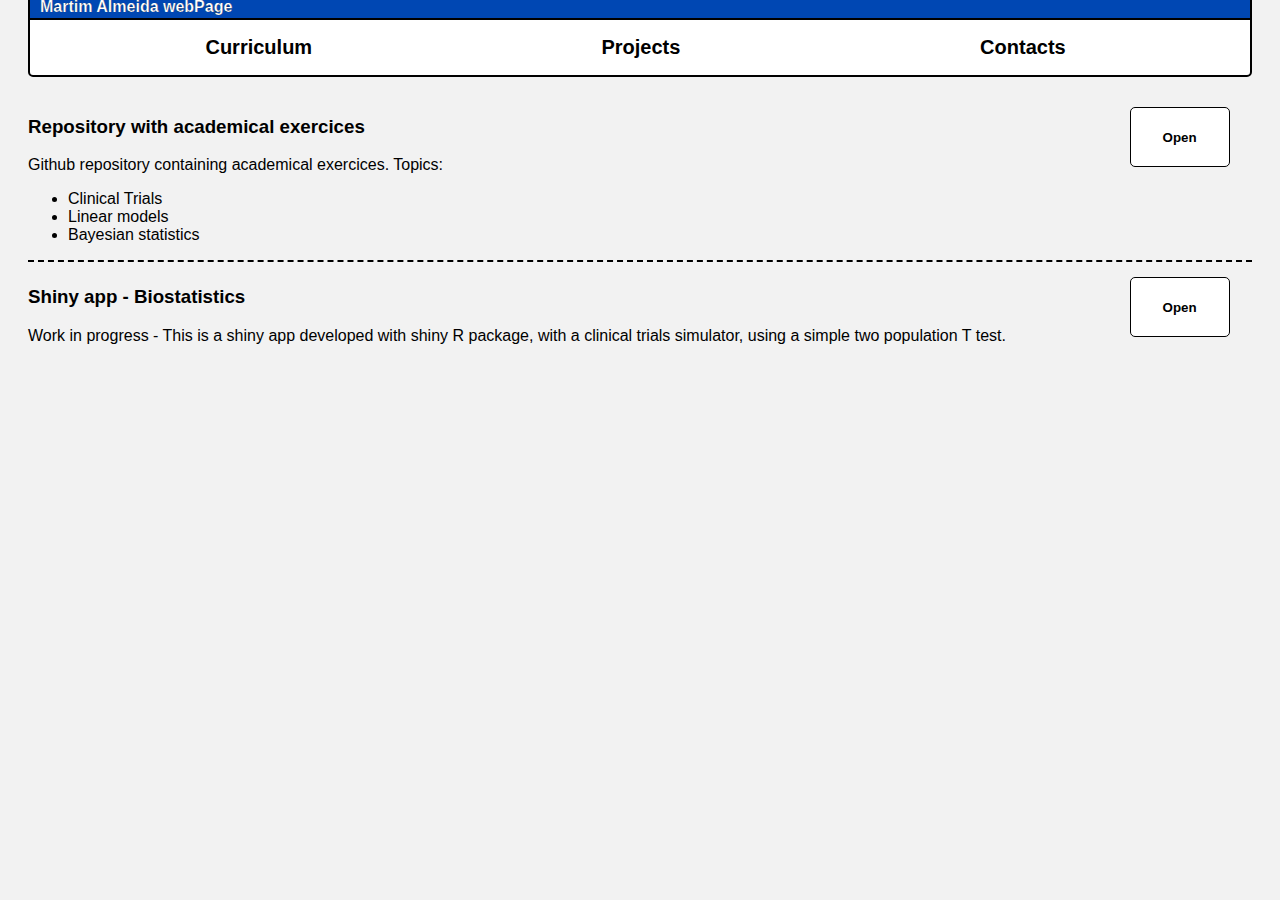
==== projects.html @ 67f0de99 "first commit" ====
<!DOCTYPE html>
<html lang="en" dir="ltr">
  <head>
    <meta charset="utf-8">
    <title>Projects</title>
    <link rel="stylesheet" type = 'text/css' href="style/style_projects.css">
  </head>
  <body>
    <div class="top-bar">
      <h4>Martim Almeida webPage</h2>
    </div>
    <div class="navbar">
      <nav>
        <ul>
          <li class = 'navbar left'><a href = 'index.html'>Curriculum</a></li>
          <li class = 'navbar right'><a href = 'projects.html'>Projects</a></li>
          <li class = "navbar right"><a href = 'contacts.html'>Contacts</a></li>
        </ul>
      </nav>
    </div>
    <div class="main-container">
        <div class="1st-project-window">
          <div class="project">
            <h3>Repository with academical exercices</h3>
            <p>Github repository containing academical exercices. Topics:</p>
            <ul>
              <li>Clinical Trials</li>
              <li>Linear models</li>
              <li>Bayesian statistics</li>
            </ul>
          </div>
          <div class="download-window">
            <button type="button" name="button" class = "btn"
            onclick= "window.open('https://github.com/martim98/academical_biostatiscs_rep', '_blank');"> Open</button>
          </div>
        </div>
      <div style= "clear: both;"></div>
      <div class="project-window">
        <div class="project">
          <h3>Shiny app - Biostatistics</h3>
          <p>Work in progress - This is a shiny app developed with shiny R package, with a clinical
          trials simulator, using a simple two population T test.</p>
        </div>
        <div class="download-window">
          <button type="button" name="button" class = "btn"
          onclick = 'window.open("https://martim-almeida.shinyapps.io/myapp/", " _ blank");'>
             Open</button>
        </div>
      </div>
  </div>
---- style/style_projects.css ----
* {
  font-family: "Trebuchet MS", Helvetica, sans-serif;
  text-decoration: none;
}

body {
  margin-bottom: auto;
  margin-top: auto;
  padding-left: 20px;
  padding-right: 20px;
  background: #f2f2f2;
}

.top-bar {
  height: 20px;
  margin: auto;
  border-left: 2px solid black;
  border-right: 2px solid black;
  background: #0047b3;
}

.top-bar h4 {
  margin-top: -2px;
  margin-left: 10px;
  color: white;
  text-shadow: 5px;
  -webkit-text-stroke-width: 0.2px;
  -webkit-text-stroke-color: black;
}

.navbar {
  width: 100%;
  margin-left: auto;
  margin-right: auto;
}

.navbar li {
  display: inline-block;
  width: 32%;
  text-align: center;
}

.navbar nav {
  margin-top: auto;
  margin-left: auto;
  margin: auto;
  margin-bottom: 20px;
  width: 100x;
  background: white;
  height: 20%;
  border: 2px solid black;
  border-bottom-left-radius:  5px;
  border-bottom-right-radius:  5px;
}

.navbar a{
  font-size: 20px;
  color: black;
  font-weight: 900;
  text-decoration: none;

}

a:hover {
  color: #0047b3;

}

.project{
  float: left;
  width: 80%;

}

.download-window {
  float: right;
  width: 10%;
}

.project-window {
  border-top: 2px dashed black;
  padding-top: 5px;
}

.btn {
  margin-top: 10px;
  width: 100px;
  height: 60px;
  background-color: white;
  font-weight: 900;
  border: 1px solid black;
  border-radius: 5px;
}

.btn:hover {
  box-shadow: 0 4px 8px 0 rgba(0,0,0,0.1), 0 4px 8px 0 rgba(0,0,0,0.2);
  color: #80bfff;
}

.btn:focus {
}


@media screen and (max-width: 800px) {
  .btn {
    width: 50px;
    height: 50px;
  }
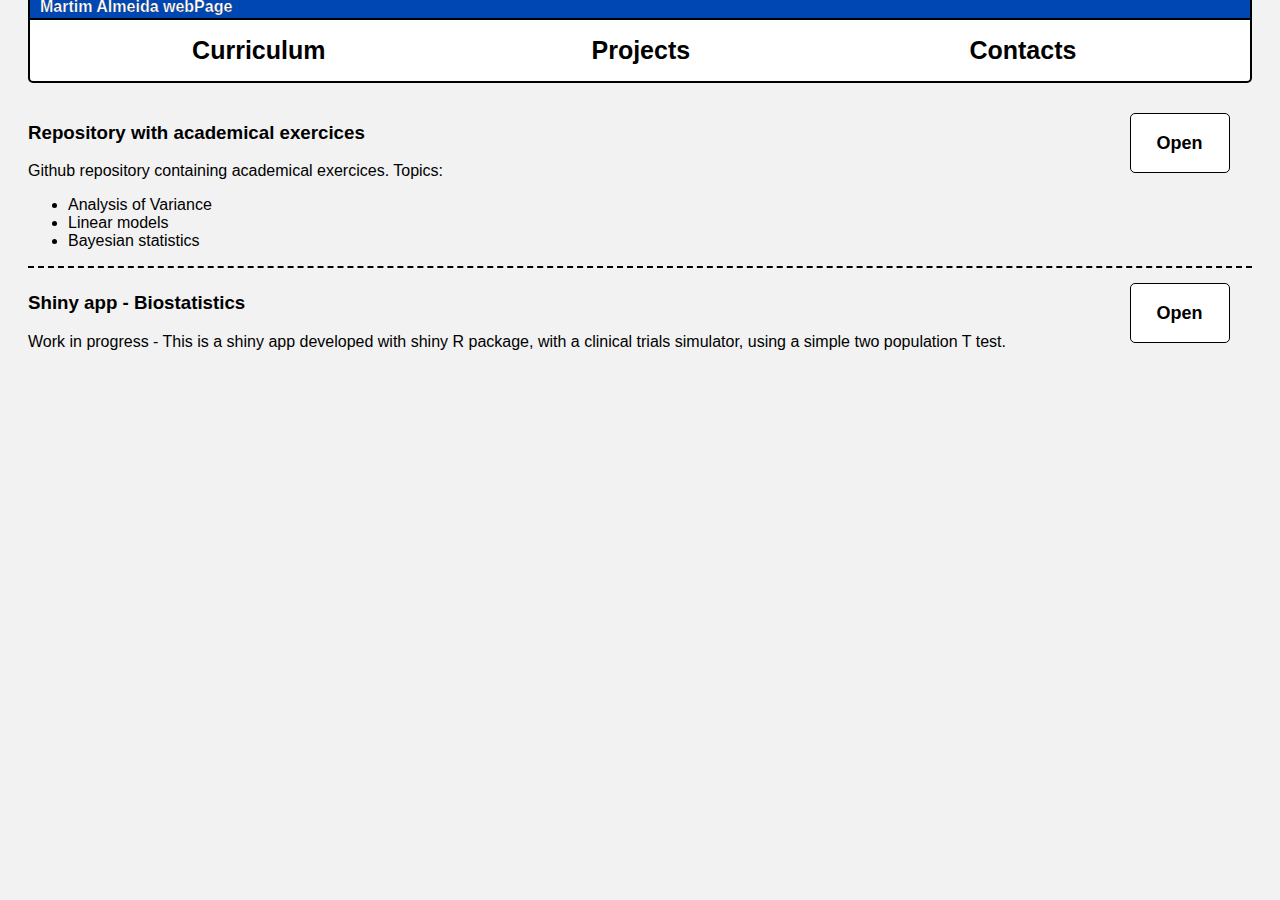
==== commit a34c4de5: "Typos corrected Curriculum info updated" ====
--- a/projects.html
+++ b/projects.html
@@ -24,14 +24,14 @@
             <h3>Repository with academical exercices</h3>
             <p>Github repository containing academical exercices. Topics:</p>
             <ul>
-              <li>Clinical Trials</li>
+              <li>Analysis of Variance</li>
               <li>Linear models</li>
               <li>Bayesian statistics</li>
             </ul>
           </div>
           <div class="download-window">
             <button type="button" name="button" class = "btn"
-            onclick= "window.open('https://github.com/martim98/academical_biostatiscs_rep', '_blank');"> Open</button>
+            onclick= "window.open('https://github.com/martim98/academical_biostatiscs_rep', '_blank');">Open</button>
           </div>
         </div>
       <div style= "clear: both;"></div>
--- a/style/style_projects.css
+++ b/style/style_projects.css
@@ -54,7 +54,7 @@
 }
 
 .navbar a{
-  font-size: 20px;
+  font-size: 25px;
   color: black;
   font-weight: 900;
   text-decoration: none;
@@ -90,6 +90,7 @@
   font-weight: 900;
   border: 1px solid black;
   border-radius: 5px;
+  font-size: 18px;
 }
 
 .btn:hover {
